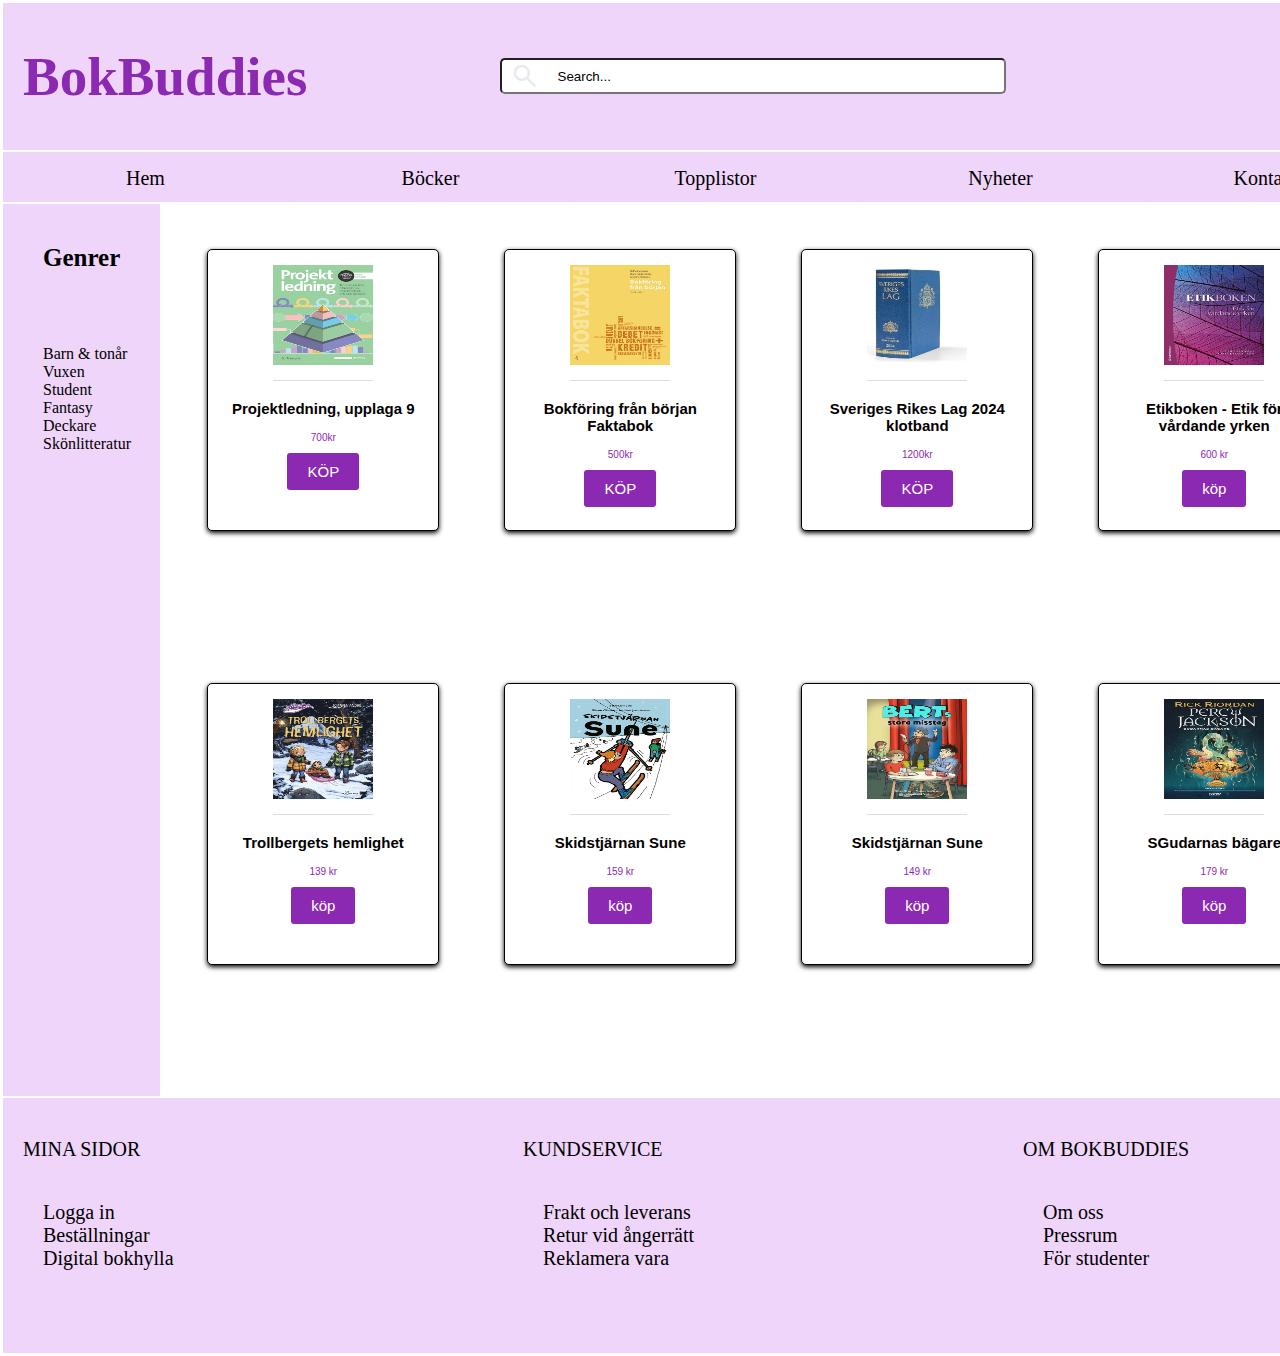
==== Böcker.html @ 752d92c8 "jag gjorde lite små ändringar som färgerna" ====
<!DOCTYPE html>
<html lang="en">
<head>
    <meta charset="UTF-8">
    <meta name="viewport" content="width=device-width, initial-scale=1.0">
    <title>Document</title>
    <link rel="stylesheet" href="css/style.css">
</head>
<body>
    <div id="container"> 
        <header>
           
            <h1 id="title"> BokBuddies</h1>
            <input type="text" id="frame" name="frame" value="               Search..." style="position: absolute; left: 500px;">
            <img src="img/searchikon.png" id="search" style="position: absolute; left: 510px;">
            <img src="img/shoppingcart.png" id="varukorg"  style="position: absolute; left: 1310px;">
       

        </header>
        <nav>
            <div class="nav">
            
                <div><a href="index.html">Hem</a></div>
                <div><a href="Böcker.html">Böcker</a> </div>
                <div><a href="https://www.topplistor.se">Topplistor</a></div>
                <div><a href="https://Nyheter.se">Nyheter</a></div>
                <div><a href="kontaktaoss.html">Kontakta oss</a></div>

            </div>
        </nav>
       
        <section class="student">
           <div class="card">
                <img src="img/bok bild1.jpeg">
                <h3> Projektledning, upplaga 9</h3>
                <p>700kr</p>
                <button> KÖP</button>
           </div>

           <div class="card">
                <img src="img/bok bild2.jpeg">
                <h3> Bokföring från början Faktabok</h3>
                <p>500kr</p>
                <button>KÖP</button>
           </div>

            <div class="card">
                <img src="img/bok bild 3.jpeg">
                <h3> Sveriges Rikes Lag 2024 klotband</h3>
                <p>1200kr</p>
                <button>KÖP</button>
            </div>

            <div class="card">
                <img src="img/bok bild4.jpeg">
                <h3>Etikboken - Etik för vårdande yrken</h3>
                <p> 600 kr</p>
                <button>köp</button>
            </div>

            <div class="card">
                <img src="img/bok bild5.jpeg">
                <h3>Trollbergets hemlighet</h3>
                <p> 139 kr</p>
                <button>köp</button>
            </div>

            <div class="card">
                <img src="img/bok bild6.jpeg">
                <h3>Skidstjärnan Sune</h3>
                <p> 159 kr</p>
                <button>köp</button>
            </div>

            <div class="card">
                <img src="img/bok bild7.jpeg">
                <h3>Skidstjärnan Sune</h3>
                <p> 149 kr</p>
                <button>köp</button>
            </div>

            <div class="card">
                <img src="img/bok bild8.jpeg">
                <h3>SGudarnas bägare</h3>
                <p> 179 kr</p>
                <button>köp</button>
            </div>


        </section>

        <aside>
            <h4>Genrer </h4>
            <ul> 
                <li>Barn & tonår</li>
                <li> Vuxen</li>
                <li>Student</li>
                <li>Fantasy</li>
                <li>Deckare</li>
                <li>Skönlitteratur</li>
                
            </ul>
        </aside>
        <footer>
        
            <div class="footer">
           
              <div>  <p id="footerp">MINA SIDOR</p>
           
                <ul>
                    <li>Logga in</li>
                    <li>Beställningar</li>
                    <li>Digital bokhylla</li>
            </ul> </div>

            <div><p id="footerp">KUNDSERVICE</p>
            <ul>
                <li>Frakt och leverans</li>
                <li>Retur vid ångerrätt</li>
                <li>Reklamera vara</li>
            </ul> </div>

            <div><p id="footerp">OM BOKBUDDIES</p>
            <ul>
                <li>Om oss</li>
                <li>Pressrum</li>
                <li>För studenter</li>
            </ul> </div>
        
            </div>
        </footer>
    </div>

</body>
</html>
---- css/style.css ----
#container{
display:grid ;
height: 150vh;
grid-template-areas: 
'hd hd hd hd'
'nv nv nv nv'
'as sec sec sec'
'as sec sec sec'
'ft ft ft ft';

margin: auto;
background-color: #FFFF;

padding: 3px;
grid-template-rows: 0.5fr 0.25fr 6fr 1fr 2fr;
gap: 2px;

}

header{
    grid-area: hd;
    background-color: #efd5f9;
    display: flex;
    align-items: center;
    width: 100%;
    margin: 0;

}

#title{
    margin-left: 1%;
    size: 50px;

}
#search{
    width: 30px;
    height: 30px;
}

#frame{
    padding-left: 0cm;
}


h1{
    color:  #8c29b3;
    padding: 5px;
    margin-left: 80px;
    font-size: 55px;
    
}

h2{
    margin-left: 50px;
    margin-top: 50px;
    font-size: 25px;
}

#kontakth2{
    margin-left: 0px;
}
nav{
    grid-area: nv;
    background-color: #efd5f9;
    color: black;
}


section{
    grid-area: sec;
    background-color: #ffffff;

    
}

aside{
    grid-area: as;
    background-color:#efd5f9;
}


Footer{
    grid-area: ft;
    background-color: #efd5f9;
}

nav a:hover {
color: #ffffff;
}

.nav{
    border: 2px;
    display: flex;
    align-items: stretch;
    font-size: 25px;
    color: black;
    
}


.nav div{
    width: 285px;
    height: 50px;
    background-color:#efd5f9;
    border-radius: 5px;
    gap: 5px;
    text-align: center;
    line-height: 50px;
    color: black;
}



input{
    width: 500px;
    height: 30px;
    border-radius: 5px;
    margin-left: 0px;
    

}

a{
    color: black;
    text-decoration: dashed;
    font-size: 20px;
}

#img2{
    width: 550px;
    height: 550px;
}

#varukorg{
    width: 50px;
    height: 50px;
    color: white;
}

#h3{
    border: 100px solid #8c29b3 ;
    text-align: center;
    width: 200px;
    height: 180px;
    margin-left: 650px;
    margin-top: 100px;
    background-color: #8c29b3;
    font-size: 40px;
    color: white;
}

h4{
    border:40px solid #efd5f9;
    background-color: #efd5f9;
    margin-top: 0px;
    font-size: 25px;
}

.footer{
    border: 100px;
    display: flex;
    align-items: stretch;
    font-size: 20px;
    color: black;
}

.footer div{
    background-color: acfa0e0qua;
    width: 500px;
}

ul{
    list-style-type: none;
}

#footerp{
    padding: 20px;
    gap: 5px;
}

body{
    margin: 0%;
}

#kontakta_oss{
    margin-right: 20%;
    padding-right: 450px;
}


.student{
    font-family: Arial;
    margin: 0;
    padding: 15px;
    gap: 5px;
    background-color: #ffffff;
    display: flex;
    flex-wrap: wrap;
    justify-content:flex-start;
}

.card{
    background-color: white;
    border: 1px solid;
    border-radius: 5px;
    margin: 30px;
    text-align: center;
    padding: 15px;
    width: 200px;
    height: 250px;
    box-shadow: 0 2px 5px black;

}


.card:hover{
    transform: scale(1.05);
}

.card img{
    height: 100px;
    width: 100px;
    border-bottom: 1px solid #ddd;
    padding-bottom: 15px;

}

.card h3{
    font-size: 15px;
    margin-bottom: 10px 0;
    color: #000;
}

.card p{
    font-size: 10px;
    margin: 10px 0;
    color: #8c29b3;
}

.card button{
background-color:#8c29b3 ;
color: white;
border: none;
padding: 10px 20px;
border-radius: 3px;
font-size: 15px;
}

#top_pick{
    border: 50px;
    padding-bottom: 95%;
    height: 30px;
    width: 30px;
    list-style-type: none;

}
.card button:hover{
    background-color: #cfa0e0;
}


.container2{
    display:grid ;
    height: 150vh;
    grid-template-areas: 
    'hd hd hd hd'
    'nv nv nv nv'
    'sec sec sec sec'
    'sec sec sec sec'
    'ft ft ft ft';
    
    margin: auto;
    background-color: #efd5f9;
    
    padding: 3px;
    grid-template-rows: 1fr 0.5fr 6fr 1fr 2fr;
    gap: 2px;

}

#h4sida3{
    border: 50px solid rgb(234, 213, 236);
    text-align: center;
    width: 410px;
    height: 100px;
    background-color: rgb(234, 213, 236);
    margin-left: 5px;
    margin-top: 30px;
    border-radius: 10px;
}

#h3först{
    font-size: 25px;
}
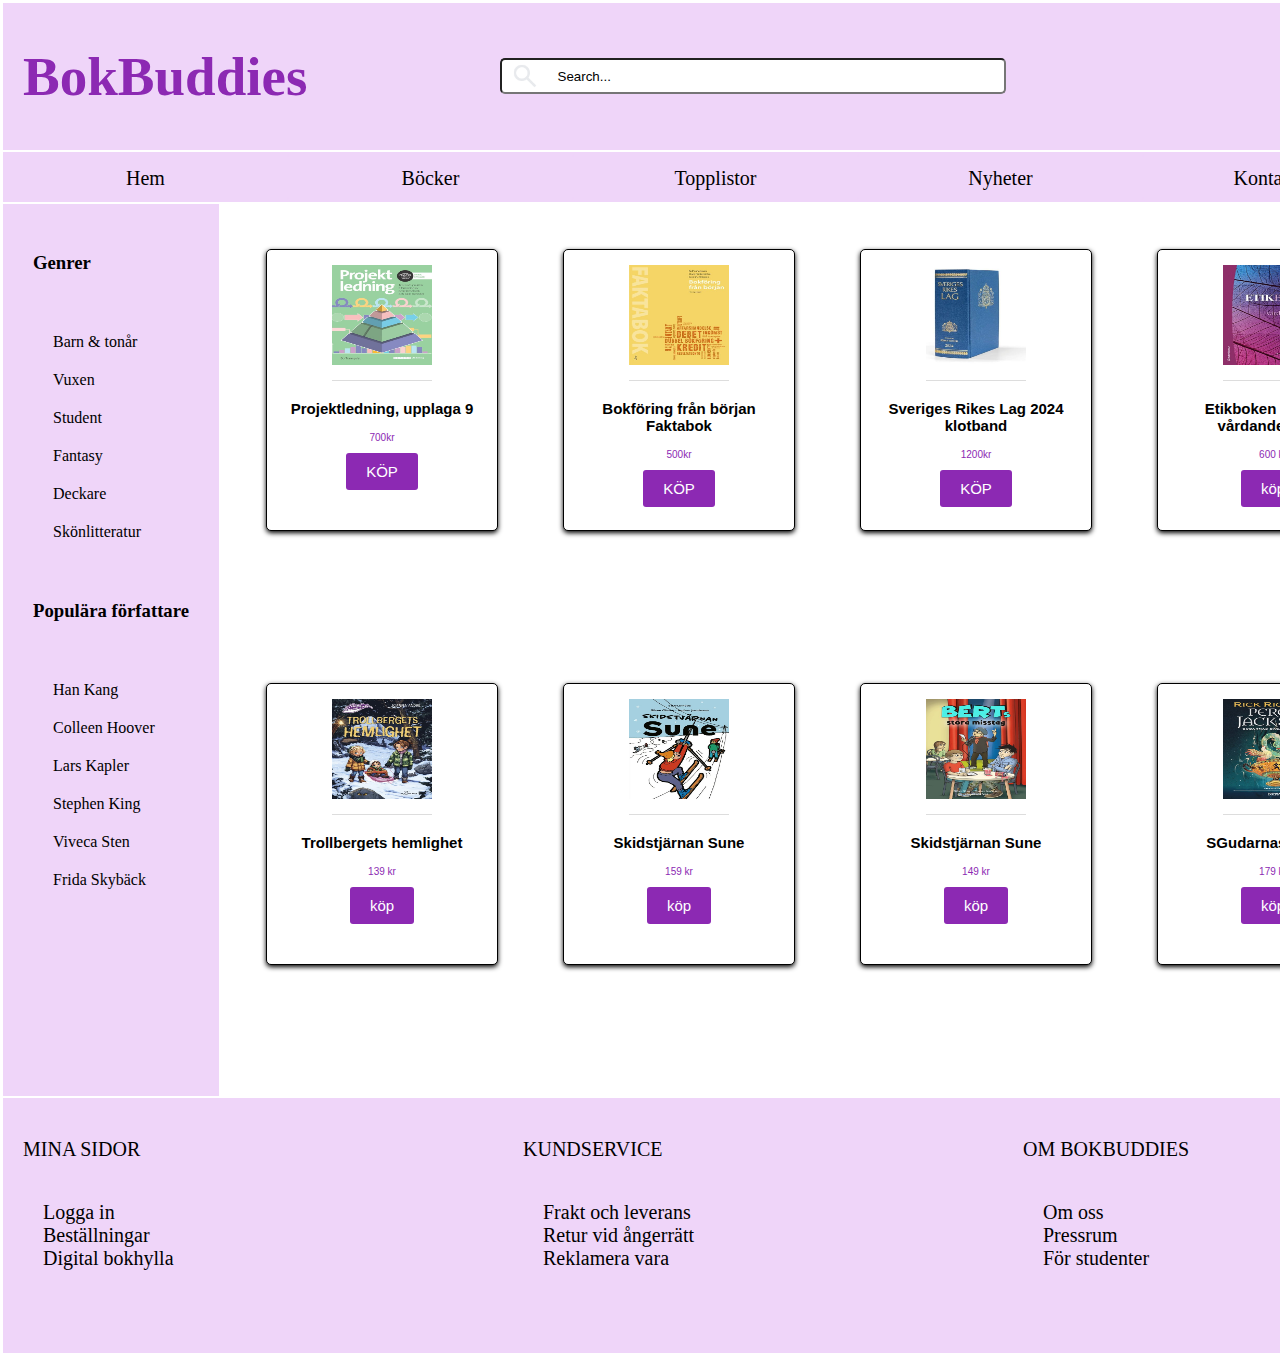
==== commit 7bd76618: "jag försökte fixa min sista sida lite till och jobbade med en skicka button och sånt." ====
--- a/Böcker.html
+++ b/Böcker.html
@@ -13,7 +13,7 @@
             <h1 id="title"> BokBuddies</h1>
             <input type="text" id="frame" name="frame" value="               Search..." style="position: absolute; left: 500px;">
             <img src="img/searchikon.png" id="search" style="position: absolute; left: 510px;">
-            <img src="img/shoppingcart.png" id="varukorg"  style="position: absolute; left: 1310px;">
+            <img src="img/shoppingcard2.png" id="varukorg"  style="position: absolute; left: 1310px;">
        
 
         </header>
@@ -90,16 +90,29 @@
         </section>
 
         <aside>
-            <h4>Genrer </h4>
-            <ul> 
-                <li>Barn & tonår</li>
-                <li> Vuxen</li>
-                <li>Student</li>
-                <li>Fantasy</li>
-                <li>Deckare</li>
-                <li>Skönlitteratur</li>
-                
+            <h3 id="h3sida2">Genrer </h3>
+            <ul id="ulsida2"> 
+                <li id="genrer">Barn & tonår</li>
+                <li id="genrer"> Vuxen</li>
+                <li id="genrer">Student</li>
+                <li id="genrer">Fantasy</li>
+                <li id="genrer">Deckare</li>
+                <li id="genrer">Skönlitteratur</li>
+
             </ul>
+
+
+            <h3 id="h3sida2">Populära författare </h3>
+            <ul id="ulsida2"> 
+                <li id="genrer">Han Kang</li>
+                <li id="genrer"> Colleen Hoover</li>
+                <li id="genrer">Lars Kapler</li>
+                <li id="genrer">Stephen King</li>
+                <li id="genrer">Viveca Sten </li>
+                <li id="genrer">Frida Skybäck</li>
+
+            </ul>
+
         </aside>
         <footer>
         
--- a/css/style.css
+++ b/css/style.css
@@ -197,6 +197,7 @@
     display: flex;
     flex-wrap: wrap;
     justify-content:flex-start;
+
 }
 
 .card{
@@ -279,16 +280,63 @@
 }
 
 #h4sida3{
-    border: 50px solid rgb(234, 213, 236);
+    border: 2px dashed rgb(75, 15, 81);
     text-align: center;
-    width: 410px;
-    height: 100px;
+    width: 450px;
+    height: 190px;
     background-color: rgb(234, 213, 236);
     margin-left: 5px;
     margin-top: 30px;
     border-radius: 10px;
+    padding: 20px;
+}
+
+
+#h5sida3:hover{
+    background-color: #cfa0e0;
 }
 
 #h3först{
     font-size: 25px;
+    color: #8c29b3;
+}
+
+#genrer{
+    padding: 10px;
+    gap: 10px;
+    width: 130px;
+}
+
+#genrer:hover{
+    color: #8c29b3;
+    border: 1px solid;
+    border-radius: 200px;
+    padding: 10px;
+}
+
+#h3sida2{
+    padding: 30px;
+    gap: 10px;
+}
+
+#uploadikon{
+    margin-right: 100px;
+}
+
+.skickabutton{
+    background-color:#8c29b3 ;
+    color: white;
+    border: none;
+    padding: 10px 20px;
+    border-radius: 3px;
+    font-size: 15px;
+    margin-left: 425px;
+    }
+
+.skickabutton:hover{
+    background-color: #cfa0e0;
+}
+
+li:hover{
+    color: #FFFF;
 }